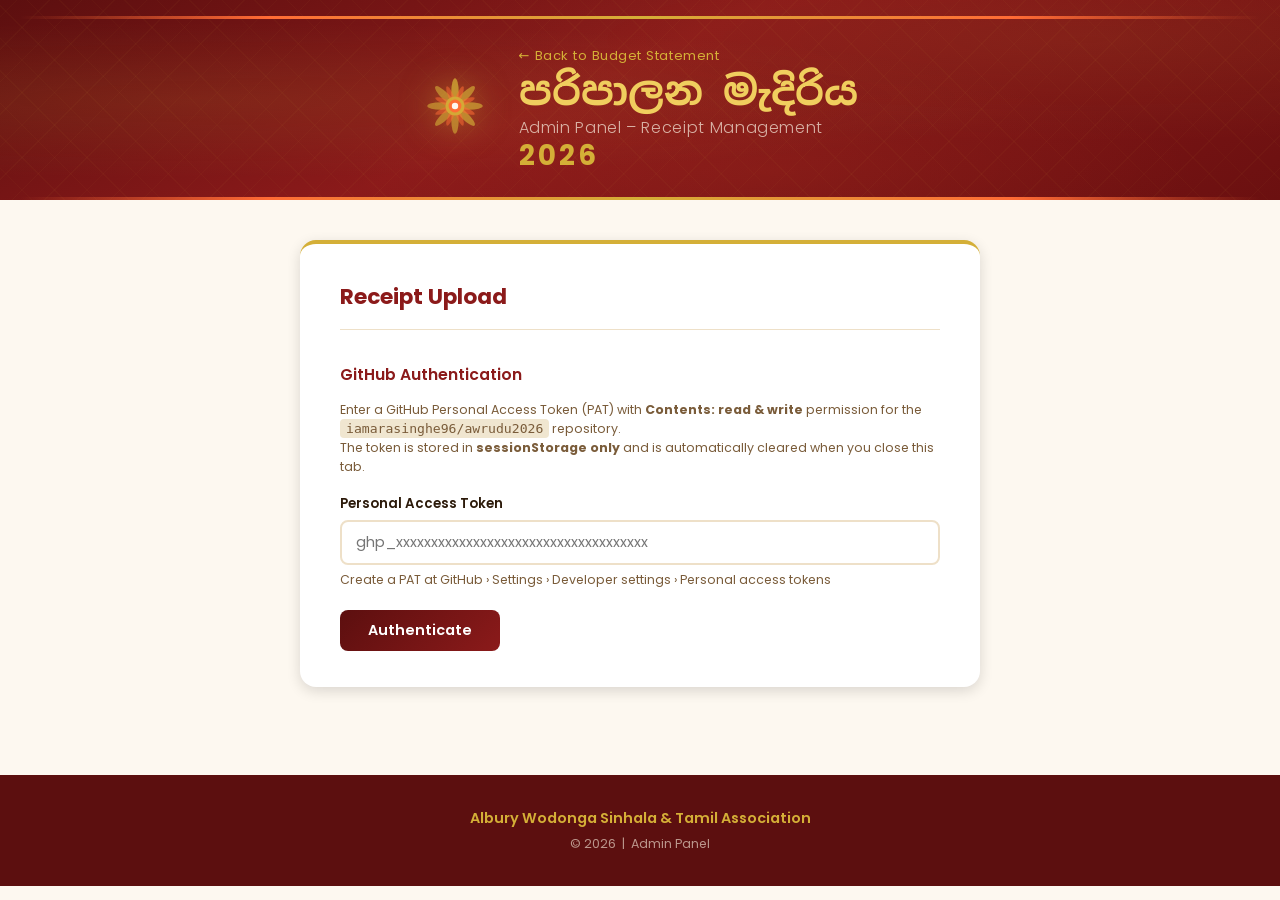
==== admin.html @ 755673e3 "Add Awrudu 2026 budget statement webtool - index.html: Full budget statement with income (51 rows, $" ====
<!DOCTYPE html>
<html lang="en">
<head>
  <meta charset="UTF-8">
  <meta name="viewport" content="width=device-width, initial-scale=1.0">
  <title>Admin Panel – Awrudu 2026 Budget</title>
  <meta name="description" content="Admin panel for uploading receipts to the Awrudu 2026 budget statement">
  <meta name="robots" content="noindex, nofollow">

  <!-- Google Fonts -->
  <link rel="preconnect" href="https://fonts.googleapis.com">
  <link rel="preconnect" href="https://fonts.gstatic.com" crossorigin>
  <link href="https://fonts.googleapis.com/css2?family=Noto+Sans+Sinhala:wght@400;600;700&family=Poppins:wght@300;400;500;600;700&display=swap" rel="stylesheet">

  <link rel="stylesheet" href="assets/css/style.css">
</head>
<body>

  <!-- ==================== HEADER (compact) ==================== -->
  <header class="site-header compact">
    <div class="header-deco"></div>
    <div class="header-content">

      <div class="event-logo" aria-hidden="true">
        <svg viewBox="0 0 120 120" xmlns="http://www.w3.org/2000/svg">
          <g transform="rotate(0 60 60)">  <ellipse cx="60" cy="34" rx="7" ry="26" fill="#D4AF37" opacity="0.75"/></g>
          <g transform="rotate(45 60 60)"> <ellipse cx="60" cy="34" rx="7" ry="26" fill="#D4AF37" opacity="0.65"/></g>
          <g transform="rotate(90 60 60)"> <ellipse cx="60" cy="34" rx="7" ry="26" fill="#D4AF37" opacity="0.65"/></g>
          <g transform="rotate(135 60 60)"><ellipse cx="60" cy="34" rx="7" ry="26" fill="#D4AF37" opacity="0.65"/></g>
          <g transform="rotate(180 60 60)"><ellipse cx="60" cy="34" rx="7" ry="26" fill="#D4AF37" opacity="0.60"/></g>
          <g transform="rotate(225 60 60)"><ellipse cx="60" cy="34" rx="7" ry="26" fill="#D4AF37" opacity="0.60"/></g>
          <g transform="rotate(270 60 60)"><ellipse cx="60" cy="34" rx="7" ry="26" fill="#D4AF37" opacity="0.60"/></g>
          <g transform="rotate(315 60 60)"><ellipse cx="60" cy="34" rx="7" ry="26" fill="#D4AF37" opacity="0.60"/></g>
          <g transform="rotate(22.5 60 60)"> <ellipse cx="60" cy="40" rx="5" ry="20" fill="#FF6B35" opacity="0.55"/></g>
          <g transform="rotate(67.5 60 60)"> <ellipse cx="60" cy="40" rx="5" ry="20" fill="#FF6B35" opacity="0.55"/></g>
          <g transform="rotate(112.5 60 60)"><ellipse cx="60" cy="40" rx="5" ry="20" fill="#FF6B35" opacity="0.55"/></g>
          <g transform="rotate(157.5 60 60)"><ellipse cx="60" cy="40" rx="5" ry="20" fill="#FF6B35" opacity="0.50"/></g>
          <g transform="rotate(202.5 60 60)"><ellipse cx="60" cy="40" rx="5" ry="20" fill="#FF6B35" opacity="0.50"/></g>
          <g transform="rotate(247.5 60 60)"><ellipse cx="60" cy="40" rx="5" ry="20" fill="#FF6B35" opacity="0.50"/></g>
          <g transform="rotate(292.5 60 60)"><ellipse cx="60" cy="40" rx="5" ry="20" fill="#FF6B35" opacity="0.50"/></g>
          <g transform="rotate(337.5 60 60)"><ellipse cx="60" cy="40" rx="5" ry="20" fill="#FF6B35" opacity="0.50"/></g>
          <circle cx="60" cy="60" r="18" fill="#D4AF37" opacity="0.90"/>
          <circle cx="60" cy="60" r="12" fill="#FF6B35" opacity="0.95"/>
          <circle cx="60" cy="60" r="6"  fill="#FDF8F0"/>
        </svg>
      </div>

      <div class="header-text">
        <a href="index.html" class="back-link">&#8592; Back to Budget Statement</a>
        <h1 class="event-title">
          <span class="sinhala">පරිපාලන මැදිරිය</span>
          <span class="english">Admin Panel – Receipt Management</span>
        </h1>
        <p class="event-year">2026</p>
      </div>

    </div>
    <div class="header-deco bottom"></div>
  </header>

  <!-- ==================== MAIN ====================  -->
  <main class="admin-container">
    <div class="admin-card">
      <h2>Receipt Upload</h2>

      <!-- ---- AUTH SECTION ---- -->
      <section class="auth-section" id="auth-section" aria-labelledby="auth-heading">
        <h3 id="auth-heading">GitHub Authentication</h3>
        <p class="hint" style="margin-bottom:16px;line-height:1.5;">
          Enter a GitHub Personal Access Token (PAT) with
          <strong>Contents: read &amp; write</strong> permission for the
          <code style="background:#F0E6D0;padding:2px 6px;border-radius:4px;font-size:0.82rem;">iamarasinghe96/awrudu2026</code>
          repository.
          <br>
          The token is stored in <strong>sessionStorage only</strong> and is
          automatically cleared when you close this tab.
        </p>

        <div class="form-group">
          <label for="pat-input">Personal Access Token</label>
          <input
            type="password"
            id="pat-input"
            placeholder="ghp_xxxxxxxxxxxxxxxxxxxxxxxxxxxxxxxxxxxx"
            autocomplete="off"
            spellcheck="false"
            aria-describedby="pat-hint"
          />
          <p id="pat-hint" class="hint">
            Create a PAT at GitHub &rsaquo; Settings &rsaquo; Developer settings &rsaquo; Personal access tokens
          </p>
        </div>

        <button id="auth-btn" class="btn-primary" type="button">Authenticate</button>
        <div id="auth-status" class="status-msg" role="status" aria-live="polite"></div>
      </section>

      <!-- ---- UPLOAD SECTION (shown after auth) ---- -->
      <section class="upload-section hidden" id="upload-section" aria-labelledby="upload-heading">
        <h3 id="upload-heading">Upload a Receipt</h3>
        <p class="hint" style="margin-bottom:16px;">
          Select the transaction, then choose or drag the receipt file.
          The file is saved to the <code style="background:#F0E6D0;padding:1px 5px;border-radius:3px;">receipts/</code>
          folder in the repository.
        </p>

        <!-- Transaction picker -->
        <div class="form-group">
          <label for="transaction-select">Transaction</label>
          <select id="transaction-select" aria-describedby="tx-hint">
            <option value="">— Loading transactions… —</option>
          </select>
          <p id="tx-hint" class="hint">Only expense (Credit) transactions are shown here.</p>
        </div>

        <!-- File drop zone -->
        <div class="form-group">
          <label for="receipt-file">Receipt File</label>
          <div class="file-drop-zone" id="file-drop-zone" role="button" aria-label="File upload area – click or drag file here">
            <input
              type="file"
              id="receipt-file"
              accept=".pdf,.jpg,.jpeg,.png,.webp"
              aria-label="Choose receipt file"
            />
            <p><strong>Click to browse</strong> or drag &amp; drop a file here</p>
            <p class="hint">Accepted: PDF, JPG, PNG, WebP &nbsp;&bull;&nbsp; Max size: 25 MB</p>
          </div>
          <div id="file-preview" class="file-preview hidden" aria-live="polite"></div>
        </div>

        <!-- Target path display -->
        <div class="form-group">
          <label>File will be saved as</label>
          <code id="target-filename" class="filename-display" aria-live="polite">—</code>
        </div>

        <button id="upload-btn" class="btn-primary" type="button" disabled>Upload Receipt</button>
        <div id="upload-status" class="status-msg" role="status" aria-live="polite"></div>

        <hr class="admin-divider">

        <!-- Existing receipts list -->
        <h3>Uploaded Receipts</h3>
        <div id="existing-receipts-list" aria-live="polite">
          <p class="hint">No receipts loaded yet.</p>
        </div>

        <hr class="admin-divider">
        <button id="signout-btn" class="btn-secondary" type="button">Sign Out</button>
      </section>

    </div><!-- /.admin-card -->
  </main>

  <!-- ==================== FOOTER ==================== -->
  <footer class="site-footer">
    <div class="footer-content">
      <p class="footer-org">Albury Wodonga Sinhala &amp; Tamil Association</p>
      <p class="footer-copy">&copy; 2026 &nbsp;|&nbsp; Admin Panel</p>
    </div>
  </footer>

  <script src="assets/js/admin.js"></script>
</body>
</html>
---- assets/css/style.css ----
/* =============================================================
   Albury Wodonga Awrudu 2026 – Stylesheet
   Sri Lankan New Year Festival Theme
   ============================================================= */

/* ---- CSS Custom Properties --------------------------------- */
:root {
  /* Brand */
  --clr-maroon:        #8B1A1A;
  --clr-maroon-dark:   #5C0F0F;
  --clr-maroon-deep:   #1C0505;
  --clr-gold:          #D4AF37;
  --clr-gold-light:    #F0CE5E;
  --clr-gold-muted:    #A88B20;
  --clr-saffron:       #FF6B35;

  /* Surfaces */
  --clr-cream:         #FDF8F0;
  --clr-cream-dark:    #EEE0C8;
  --clr-white:         #FFFFFF;

  /* Text */
  --clr-text:          #2C1A0A;
  --clr-text-muted:    #7A5C3A;
  --clr-text-light:    #FAF0E0;

  /* Semantic */
  --clr-income:        #1B5E20;
  --clr-income-bg:     #E8F5E9;
  --clr-expense:       #B71C1C;
  --clr-expense-bg:    #FFEBEE;
  --clr-surplus:       #1565C0;
  --clr-surplus-bg:    #E3F2FD;

  /* Typography */
  --font-body:     'Poppins', 'Segoe UI', system-ui, sans-serif;
  --font-sinhala:  'Noto Sans Sinhala', sans-serif;
  --font-mono:     'Courier New', Courier, monospace;

  /* Layout */
  --container-max: 1140px;
  --radius-sm:     4px;
  --radius-md:     8px;
  --radius-lg:     16px;

  /* Shadows */
  --shadow-sm: 0 1px 3px rgba(0,0,0,0.12);
  --shadow-md: 0 4px 14px rgba(0,0,0,0.14);
  --shadow-lg: 0 8px 28px rgba(0,0,0,0.20);
}

/* ---- Reset ------------------------------------------------- */
*, *::before, *::after { box-sizing: border-box; margin: 0; padding: 0; }
html { scroll-behavior: smooth; }

body {
  font-family: var(--font-body);
  background: var(--clr-cream);
  color: var(--clr-text);
  line-height: 1.6;
  font-size: 15px;
  min-height: 100vh;
}
body.modal-open { overflow: hidden; }

/* ---- Site Header ------------------------------------------- */
.site-header {
  background: linear-gradient(155deg, var(--clr-maroon-dark) 0%, var(--clr-maroon) 45%, #6B1010 100%);
  color: var(--clr-text-light);
  position: relative;
  overflow: hidden;
  padding: 28px 20px 0;
  text-align: center;
}

/* Background kolam / trellis pattern */
.site-header::before {
  content: '';
  position: absolute;
  inset: 0;
  background-image:
    radial-gradient(ellipse at 15% 50%, rgba(212,175,55,0.10) 0%, transparent 55%),
    radial-gradient(ellipse at 85% 20%, rgba(212,175,55,0.07) 0%, transparent 45%),
    radial-gradient(ellipse at 60% 85%, rgba(255,107,53,0.07) 0%, transparent 40%);
  pointer-events: none;
}

.site-header::after {
  content: '';
  position: absolute;
  inset: 0;
  background-image:
    repeating-linear-gradient(45deg,  transparent, transparent 22px, rgba(212,175,55,0.035) 22px, rgba(212,175,55,0.035) 23px),
    repeating-linear-gradient(-45deg, transparent, transparent 22px, rgba(212,175,55,0.035) 22px, rgba(212,175,55,0.035) 23px);
  pointer-events: none;
}

.header-deco {
  width: 100%;
  height: 3px;
  background: linear-gradient(90deg, transparent 0%, var(--clr-saffron) 20%, var(--clr-gold) 50%, var(--clr-saffron) 80%, transparent 100%);
  position: relative;
  z-index: 1;
}
.header-deco.bottom { margin-top: 28px; }

.header-content {
  display: flex;
  align-items: center;
  justify-content: center;
  gap: 32px;
  max-width: var(--container-max);
  margin: 0 auto;
  padding: 24px 0 0;
  position: relative;
  z-index: 1;
}

.event-logo {
  width: 110px;
  height: 110px;
  flex-shrink: 0;
  filter: drop-shadow(0 0 16px rgba(212,175,55,0.55));
}
.event-logo svg { width: 100%; height: 100%; }

.header-text { text-align: left; }

.event-location {
  font-size: 0.78rem;
  letter-spacing: 0.25em;
  text-transform: uppercase;
  color: var(--clr-gold);
  font-weight: 600;
  margin-bottom: 4px;
}

.event-title {
  font-size: clamp(1.3rem, 3.5vw, 2rem);
  line-height: 1.15;
  margin-bottom: 4px;
}
.event-title .sinhala {
  font-family: var(--font-sinhala);
  color: var(--clr-gold-light);
  display: block;
  font-size: clamp(1.5rem, 4vw, 2.5rem);
  font-weight: 700;
}
.event-title .english {
  font-size: clamp(0.8rem, 1.8vw, 1rem);
  color: rgba(250,240,224,0.70);
  font-weight: 300;
  letter-spacing: 0.04em;
}

.event-year {
  font-size: clamp(1.8rem, 5vw, 3rem);
  font-weight: 700;
  color: var(--clr-gold);
  line-height: 1;
  letter-spacing: 0.12em;
  margin-top: 4px;
}

.event-subtitle {
  font-size: 0.78rem;
  letter-spacing: 0.18em;
  text-transform: uppercase;
  color: rgba(250,240,224,0.55);
  margin-top: 4px;
}

/* ---- Summary Banner ---------------------------------------- */
.summary-banner {
  background: linear-gradient(90deg, var(--clr-maroon-dark), var(--clr-maroon-deep) 60%, var(--clr-maroon-dark));
  display: flex;
  align-items: stretch;
  justify-content: center;
  flex-wrap: wrap;
  padding: 0;
  border-bottom: 3px solid rgba(212,175,55,0.25);
}

.summary-card {
  display: flex;
  align-items: center;
  gap: 14px;
  padding: 18px 36px;
  flex: 1;
  min-width: 200px;
  justify-content: center;
}
.summary-divider {
  width: 1px;
  background: rgba(212,175,55,0.2);
  align-self: stretch;
  margin: 12px 0;
}

.card-icon {
  font-size: 1.25rem;
  width: 42px;
  height: 42px;
  border-radius: 50%;
  display: flex;
  align-items: center;
  justify-content: center;
  font-weight: 700;
  flex-shrink: 0;
}
.income-card  .card-icon { background: rgba(46,125,50,0.20);  color: #81C784; }
.expense-card .card-icon { background: rgba(183,28,28,0.20);  color: #E57373; }
.surplus-card .card-icon { background: rgba(212,175,55,0.18); color: var(--clr-gold); }

.card-body { display: flex; flex-direction: column; }
.card-label {
  font-size: 0.68rem;
  text-transform: uppercase;
  letter-spacing: 0.14em;
  color: rgba(250,240,224,0.55);
  font-weight: 600;
}
.card-amount {
  font-size: 1.55rem;
  font-weight: 700;
  color: var(--clr-text-light);
  font-variant-numeric: tabular-nums;
  line-height: 1.2;
}
.surplus-amount { color: var(--clr-gold-light) !important; }

/* ---- Main Container ---------------------------------------- */
.container {
  max-width: var(--container-max);
  margin: 0 auto;
  padding: 40px 20px;
  display: flex;
  flex-direction: column;
  gap: 40px;
}

/* ---- Table Sections ---------------------------------------- */
.table-section {
  background: var(--clr-white);
  border-radius: var(--radius-lg);
  box-shadow: var(--shadow-md);
  overflow: hidden;
  border: 1px solid var(--clr-cream-dark);
}

.section-header {
  display: flex;
  align-items: center;
  gap: 12px;
  padding: 18px 24px;
  background: var(--clr-cream);
  border-bottom: 2px solid var(--clr-cream-dark);
}
.section-badge {
  font-size: 0.65rem;
  font-weight: 700;
  letter-spacing: 0.12em;
  padding: 3px 10px;
  border-radius: 20px;
  text-transform: uppercase;
}
.debit-badge  { background: var(--clr-income-bg);  color: var(--clr-income);  border: 1px solid rgba(27,94,32,0.25); }
.credit-badge { background: var(--clr-expense-bg); color: var(--clr-expense); border: 1px solid rgba(183,28,28,0.25); }

.section-header h2 {
  font-size: 1.05rem;
  font-weight: 600;
  color: var(--clr-maroon);
}

/* ---- Data Table -------------------------------------------- */
.table-wrapper {
  overflow-x: auto;
  -webkit-overflow-scrolling: touch;
}

.data-table {
  width: 100%;
  border-collapse: collapse;
  font-size: 0.875rem;
}

/* Gold-maroon header */
.data-table thead tr {
  background: linear-gradient(90deg, #7A1515, var(--clr-maroon), #9B2020);
}
.data-table thead th {
  padding: 10px 14px;
  text-align: left;
  font-weight: 600;
  font-size: 0.73rem;
  letter-spacing: 0.09em;
  text-transform: uppercase;
  color: var(--clr-gold-light);
  white-space: nowrap;
}

.amount-col { text-align: right !important; }
.receipt-col { text-align: center !important; width: 130px; }

/* Body rows */
.data-table tbody tr {
  border-bottom: 1px solid #F2E8D8;
  transition: background 0.12s;
}
.data-table tbody tr:nth-child(even) { background: #FDFAF4; }
.data-table tbody tr:hover           { background: #FFF3E0; }

.data-table tbody td {
  padding: 10px 14px;
  vertical-align: middle;
  color: var(--clr-text);
}
.data-table tbody td.amount-col {
  font-family: var(--font-mono);
  font-size: 0.9rem;
  font-weight: 600;
  color: var(--clr-maroon);
  white-space: nowrap;
}
.data-table td.notes {
  font-size: 0.8rem;
  color: var(--clr-text-muted);
}

/* Footer rows */
.data-table tfoot tr.total-row {
  background: var(--clr-cream-dark);
  border-top: 2px solid var(--clr-gold-muted);
}
.data-table tfoot td {
  padding: 10px 14px;
  font-size: 0.9rem;
}
.data-table tfoot .total-row .amount-col {
  font-family: var(--font-mono);
  font-size: 1rem;
  color: var(--clr-maroon);
}
.data-table tfoot tr.surplus-row {
  background: linear-gradient(90deg, rgba(212,175,55,0.08), rgba(212,175,55,0.04));
  border-top: 1px solid rgba(212,175,55,0.35);
}
.data-table tfoot .surplus-row .amount-col {
  font-family: var(--font-mono);
  font-size: 1.05rem;
  color: var(--clr-maroon);
  font-weight: 700;
}

.loading-cell {
  text-align: center !important;
  color: var(--clr-text-muted);
  padding: 32px !important;
  font-style: italic;
}

/* ---- Receipt Button ---------------------------------------- */
.btn-receipt {
  background: linear-gradient(135deg, #1B5E20, #2E7D32);
  color: #fff;
  border: none;
  border-radius: 20px;
  padding: 5px 14px;
  font-size: 0.74rem;
  font-weight: 600;
  cursor: pointer;
  letter-spacing: 0.04em;
  transition: all 0.18s;
  white-space: nowrap;
  font-family: var(--font-body);
  box-shadow: 0 2px 6px rgba(27,94,32,0.2);
}
.btn-receipt:hover {
  background: linear-gradient(135deg, #2E7D32, #43A047);
  transform: translateY(-1px);
  box-shadow: 0 4px 10px rgba(27,94,32,0.3);
}
.btn-receipt:active { transform: translateY(0); }

.badge-pending {
  background: #F0E8D8;
  color: var(--clr-text-muted);
  border-radius: 20px;
  padding: 4px 12px;
  font-size: 0.70rem;
  font-weight: 500;
  letter-spacing: 0.04em;
  display: inline-block;
}

/* ---- Modal ------------------------------------------------- */
.modal {
  display: none;
  position: fixed;
  inset: 0;
  z-index: 1000;
  align-items: center;
  justify-content: center;
}
.modal.active { display: flex; }

.modal-backdrop {
  position: absolute;
  inset: 0;
  background: rgba(20, 3, 3, 0.82);
  backdrop-filter: blur(5px);
}

.modal-content {
  position: relative;
  z-index: 1001;
  background: var(--clr-white);
  border-radius: var(--radius-lg);
  box-shadow: var(--shadow-lg);
  width: min(920px, 96vw);
  max-height: 93vh;
  display: flex;
  flex-direction: column;
  overflow: hidden;
  border-top: 4px solid var(--clr-gold);
}

.modal-header {
  display: flex;
  align-items: center;
  justify-content: space-between;
  padding: 14px 20px;
  background: var(--clr-cream);
  border-bottom: 1px solid var(--clr-cream-dark);
}
.modal-header h3 {
  font-size: 0.95rem;
  color: var(--clr-maroon);
  font-weight: 600;
  flex: 1;
  margin-right: 12px;
  overflow: hidden;
  text-overflow: ellipsis;
  white-space: nowrap;
}
.modal-close {
  background: none;
  border: none;
  font-size: 1.5rem;
  line-height: 1;
  cursor: pointer;
  color: var(--clr-text-muted);
  width: 32px;
  height: 32px;
  display: flex;
  align-items: center;
  justify-content: center;
  border-radius: var(--radius-sm);
  flex-shrink: 0;
  transition: background 0.15s, color 0.15s;
}
.modal-close:hover { background: var(--clr-cream-dark); color: var(--clr-maroon); }

.modal-body {
  flex: 1;
  overflow: auto;
  padding: 12px;
  min-height: 320px;
  display: flex;
  align-items: center;
  justify-content: center;
  background: #F5F5F5;
}

.receipt-frame {
  width: 100%;
  height: 66vh;
  border: none;
  display: block;
  border-radius: var(--radius-sm);
}
.receipt-image {
  max-width: 100%;
  max-height: 66vh;
  object-fit: contain;
  display: block;
  border-radius: var(--radius-md);
  box-shadow: var(--shadow-sm);
}

.receipt-not-found {
  text-align: center;
  color: var(--clr-text-muted);
  padding: 32px;
}
.receipt-not-found p { margin-bottom: 8px; }
.receipt-not-found .hint {
  font-size: 0.78rem;
  font-family: var(--font-mono);
  background: var(--clr-cream);
  padding: 3px 8px;
  border-radius: var(--radius-sm);
  display: inline-block;
}

.loading-spinner {
  width: 44px;
  height: 44px;
  border: 3px solid var(--clr-cream-dark);
  border-top-color: var(--clr-gold);
  border-radius: 50%;
  animation: spin 0.75s linear infinite;
}
@keyframes spin { to { transform: rotate(360deg); } }

.modal-footer {
  padding: 12px 20px;
  border-top: 1px solid var(--clr-cream-dark);
  display: flex;
  gap: 8px;
  align-items: center;
  background: var(--clr-cream);
}

/* ---- Shared Buttons ---------------------------------------- */
.btn {
  padding: 8px 20px;
  border-radius: var(--radius-md);
  font-family: var(--font-body);
  font-size: 0.875rem;
  font-weight: 500;
  cursor: pointer;
  border: none;
  text-decoration: none;
  display: inline-flex;
  align-items: center;
  gap: 6px;
  transition: all 0.15s;
}
.btn-download {
  background: linear-gradient(135deg, var(--clr-maroon-dark), var(--clr-maroon));
  color: #fff;
}
.btn-download:hover { opacity: 0.88; transform: translateY(-1px); }
.btn-close-modal { background: var(--clr-cream-dark); color: var(--clr-text); }
.btn-close-modal:hover { background: #DDD0B8; }
.hidden { display: none !important; }

/* ---- Footer ------------------------------------------------ */
.site-footer {
  background: var(--clr-maroon-dark);
  color: rgba(250,240,224,0.60);
  text-align: center;
  padding: 32px 20px;
  margin-top: 48px;
}
.footer-content {
  max-width: var(--container-max);
  margin: 0 auto;
  display: flex;
  flex-direction: column;
  gap: 4px;
  align-items: center;
}
.footer-org  { color: var(--clr-gold); font-weight: 600; font-size: 0.9rem; }
.footer-copy { font-size: 0.78rem; }
.admin-link {
  font-size: 0.7rem;
  color: rgba(212,175,55,0.40);
  text-decoration: none;
  margin-top: 10px;
  letter-spacing: 0.12em;
  text-transform: uppercase;
  transition: color 0.15s;
}
.admin-link:hover { color: var(--clr-gold); }

/* ---- Admin Page -------------------------------------------- */
.admin-container {
  max-width: 720px;
  margin: 0 auto;
  padding: 40px 20px;
}
.admin-card {
  background: var(--clr-white);
  border-radius: var(--radius-lg);
  box-shadow: var(--shadow-md);
  padding: 36px 40px;
  border-top: 4px solid var(--clr-gold);
}
.admin-card h2 {
  color: var(--clr-maroon);
  font-size: 1.35rem;
  margin-bottom: 28px;
  padding-bottom: 14px;
  border-bottom: 1px solid var(--clr-cream-dark);
}
.admin-card h3 {
  color: var(--clr-maroon);
  font-size: 0.98rem;
  margin-bottom: 14px;
  font-weight: 600;
}

.auth-section, .upload-section { padding-top: 4px; }

.form-group { margin-bottom: 20px; }
.form-group label {
  display: block;
  font-size: 0.83rem;
  font-weight: 600;
  color: var(--clr-text);
  margin-bottom: 6px;
}
.form-group input[type="password"],
.form-group input[type="text"],
.form-group select {
  width: 100%;
  padding: 10px 14px;
  border: 2px solid var(--clr-cream-dark);
  border-radius: var(--radius-md);
  font-family: var(--font-body);
  font-size: 0.9rem;
  color: var(--clr-text);
  background: var(--clr-white);
  transition: border-color 0.15s;
  outline: none;
}
.form-group input:focus,
.form-group select:focus { border-color: var(--clr-gold-muted); }

.hint { font-size: 0.78rem; color: var(--clr-text-muted); margin-top: 5px; }

.file-drop-zone {
  border: 2px dashed var(--clr-gold-muted);
  border-radius: var(--radius-md);
  padding: 28px 20px;
  text-align: center;
  cursor: pointer;
  transition: all 0.2s;
  background: var(--clr-cream);
  position: relative;
}
.file-drop-zone:hover,
.file-drop-zone.drag-over {
  background: rgba(212,175,55,0.07);
  border-color: var(--clr-gold);
}
.file-drop-zone input[type="file"] {
  position: absolute;
  inset: 0;
  width: 100%;
  height: 100%;
  opacity: 0;
  cursor: pointer;
}
.file-drop-zone p { color: var(--clr-text-muted); font-size: 0.85rem; pointer-events: none; }

.file-preview {
  margin-top: 12px;
  padding: 14px;
  background: var(--clr-cream);
  border-radius: var(--radius-md);
  border: 1px solid var(--clr-cream-dark);
}
.file-preview img {
  max-width: 200px;
  max-height: 150px;
  border-radius: var(--radius-sm);
  border: 1px solid var(--clr-cream-dark);
}

.filename-display {
  display: block;
  background: var(--clr-cream);
  border: 1px solid var(--clr-cream-dark);
  border-radius: var(--radius-sm);
  padding: 8px 12px;
  font-size: 0.85rem;
  color: var(--clr-maroon);
  word-break: break-all;
}

.btn-primary {
  background: linear-gradient(135deg, var(--clr-maroon-dark), var(--clr-maroon));
  color: #fff;
  padding: 10px 28px;
  border-radius: var(--radius-md);
  font-family: var(--font-body);
  font-size: 0.9rem;
  font-weight: 600;
  cursor: pointer;
  border: none;
  transition: all 0.2s;
}
.btn-primary:hover:not(:disabled) {
  transform: translateY(-2px);
  box-shadow: 0 5px 14px rgba(139,26,26,0.30);
}
.btn-primary:disabled { opacity: 0.45; cursor: not-allowed; }

.btn-secondary {
  background: var(--clr-cream-dark);
  color: var(--clr-text);
  padding: 10px 28px;
  border-radius: var(--radius-md);
  font-family: var(--font-body);
  font-size: 0.9rem;
  font-weight: 600;
  cursor: pointer;
  border: none;
  transition: background 0.2s;
}
.btn-secondary:hover { background: #D8C8AA; }

.status-msg {
  margin-top: 14px;
  padding: 12px 16px;
  border-radius: var(--radius-md);
  font-size: 0.875rem;
  line-height: 1.4;
}
.status-msg.success { background: var(--clr-income-bg);  color: var(--clr-income);  border: 1px solid rgba(27,94,32,0.2); }
.status-msg.error   { background: var(--clr-expense-bg); color: var(--clr-expense); border: 1px solid rgba(183,28,28,0.2); }
.status-msg.info    { background: var(--clr-surplus-bg); color: var(--clr-surplus); border: 1px solid rgba(21,101,192,0.2); }
.status-msg:empty   { display: none; }

.admin-divider { border: none; border-top: 1px solid var(--clr-cream-dark); margin: 24px 0; }

.receipts-list { display: flex; flex-direction: column; gap: 8px; }
.receipt-item {
  display: flex;
  align-items: center;
  gap: 12px;
  padding: 9px 14px;
  background: var(--clr-cream);
  border-radius: var(--radius-md);
  border: 1px solid var(--clr-cream-dark);
  font-size: 0.84rem;
}
.receipt-item .receipt-name {
  flex: 1;
  font-family: var(--font-mono);
  font-size: 0.8rem;
  color: var(--clr-maroon);
}
.receipt-item a {
  color: var(--clr-maroon);
  text-decoration: none;
  font-weight: 500;
}
.receipt-item a:hover { text-decoration: underline; }

.back-link {
  display: inline-block;
  color: var(--clr-gold);
  text-decoration: none;
  font-size: 0.82rem;
  letter-spacing: 0.04em;
  transition: color 0.15s;
  margin-bottom: 2px;
}
.back-link:hover { color: var(--clr-gold-light); }

.site-header.compact { padding: 16px 20px 0; }
.site-header.compact .event-logo { width: 64px; height: 64px; }
.site-header.compact .event-title { font-size: clamp(0.95rem, 2.5vw, 1.3rem); }
.site-header.compact .event-year  { font-size: clamp(1.2rem, 3vw, 1.7rem); }

/* ---- Responsive ------------------------------------------- */
@media (max-width: 768px) {
  .header-content  { flex-direction: column; gap: 14px; }
  .header-text     { text-align: center; }
  .summary-banner  { flex-direction: column; gap: 0; padding: 0; }
  .summary-divider { width: 80%; height: 1px; margin: 0 auto; background: rgba(212,175,55,0.18); }
  .summary-card    { padding: 14px 20px; min-width: unset; width: 100%; }
  .container       { padding: 24px 12px; gap: 24px; }
  .section-header  { padding: 14px 16px; }
  .data-table      { font-size: 0.78rem; }
  .data-table thead th,
  .data-table tbody td,
  .data-table tfoot td { padding: 8px 10px; }
  .admin-card      { padding: 24px 20px; }
  .modal-content   { width: 100vw; max-height: 100vh; border-radius: 0; border-top-width: 3px; }
  .receipt-frame   { height: calc(100vh - 140px); }
  .receipt-image   { max-height: calc(100vh - 140px); }
}

@media (max-width: 480px) {
  .data-table    { font-size: 0.72rem; }
  .btn-receipt   { padding: 4px 10px; font-size: 0.68rem; }
  .card-amount   { font-size: 1.25rem; }
  .receipt-col   { width: 100px; }
}

@media print {
  .site-header { -webkit-print-color-adjust: exact; print-color-adjust: exact; }
  .modal, .admin-link, .modal-footer { display: none !important; }
  .table-wrapper { overflow: visible; }
  .btn-receipt   { display: none; }
  .data-table    { font-size: 9pt; }
  body           { background: white; font-size: 9pt; }
}
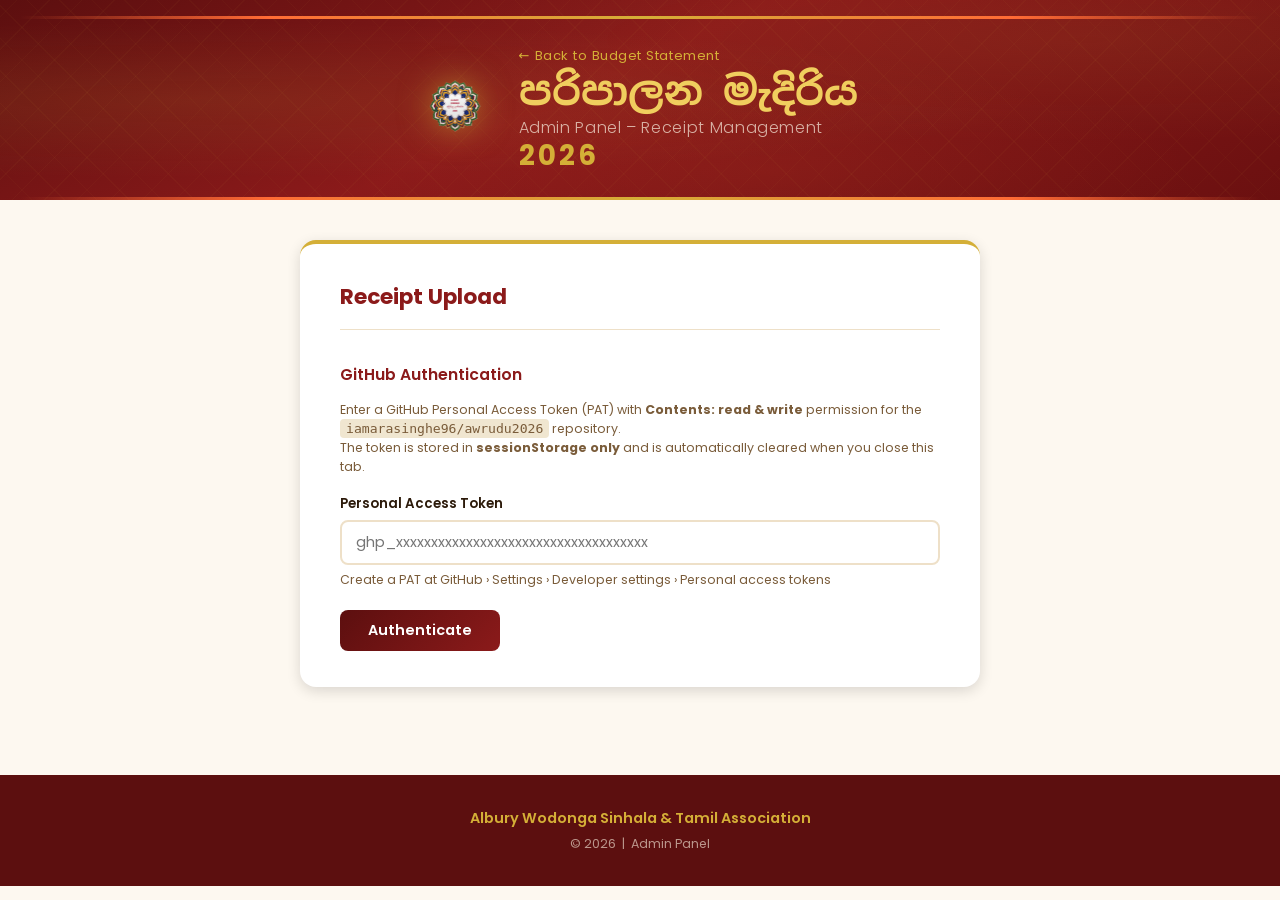
==== commit 21e65555: "Fix logo replacement and center-align summary cards - Fix logo: previous script matched the placehol" ====
--- a/admin.html
+++ b/admin.html
@@ -21,28 +21,23 @@
     <div class="header-deco"></div>
     <div class="header-content">
 
+      <!--
+      ╔══════════════════════════════════════════════════════════╗
+      ║  EVENT LOGO PLACEHOLDER                                 ║
+      ║  To replace the lotus SVG with your own logo image:     ║
+      ║  1. Convert your image to Base64 (e.g. base64encode.io) ║
+      ║  2. Delete the <svg>...</svg> block inside this div     ║
+      ║  3. Paste this tag in its place (swap PASTE_BASE64):    ║
+      ║     <img src="[data-uri]"       ║
+      ║          alt="Awrudu 2026 Logo"                         ║
+      ║          style="width:100%;height:100%;                 ║
+      ║                 object-fit:contain;">                   ║
+      ╚══════════════════════════════════════════════════════════╝
+      -->
       <div class="event-logo" aria-hidden="true">
-        <svg viewBox="0 0 120 120" xmlns="http://www.w3.org/2000/svg">
-          <g transform="rotate(0 60 60)">  <ellipse cx="60" cy="34" rx="7" ry="26" fill="#D4AF37" opacity="0.75"/></g>
-          <g transform="rotate(45 60 60)"> <ellipse cx="60" cy="34" rx="7" ry="26" fill="#D4AF37" opacity="0.65"/></g>
-          <g transform="rotate(90 60 60)"> <ellipse cx="60" cy="34" rx="7" ry="26" fill="#D4AF37" opacity="0.65"/></g>
-          <g transform="rotate(135 60 60)"><ellipse cx="60" cy="34" rx="7" ry="26" fill="#D4AF37" opacity="0.65"/></g>
-          <g transform="rotate(180 60 60)"><ellipse cx="60" cy="34" rx="7" ry="26" fill="#D4AF37" opacity="0.60"/></g>
-          <g transform="rotate(225 60 60)"><ellipse cx="60" cy="34" rx="7" ry="26" fill="#D4AF37" opacity="0.60"/></g>
-          <g transform="rotate(270 60 60)"><ellipse cx="60" cy="34" rx="7" ry="26" fill="#D4AF37" opacity="0.60"/></g>
-          <g transform="rotate(315 60 60)"><ellipse cx="60" cy="34" rx="7" ry="26" fill="#D4AF37" opacity="0.60"/></g>
-          <g transform="rotate(22.5 60 60)"> <ellipse cx="60" cy="40" rx="5" ry="20" fill="#FF6B35" opacity="0.55"/></g>
-          <g transform="rotate(67.5 60 60)"> <ellipse cx="60" cy="40" rx="5" ry="20" fill="#FF6B35" opacity="0.55"/></g>
-          <g transform="rotate(112.5 60 60)"><ellipse cx="60" cy="40" rx="5" ry="20" fill="#FF6B35" opacity="0.55"/></g>
-          <g transform="rotate(157.5 60 60)"><ellipse cx="60" cy="40" rx="5" ry="20" fill="#FF6B35" opacity="0.50"/></g>
-          <g transform="rotate(202.5 60 60)"><ellipse cx="60" cy="40" rx="5" ry="20" fill="#FF6B35" opacity="0.50"/></g>
-          <g transform="rotate(247.5 60 60)"><ellipse cx="60" cy="40" rx="5" ry="20" fill="#FF6B35" opacity="0.50"/></g>
-          <g transform="rotate(292.5 60 60)"><ellipse cx="60" cy="40" rx="5" ry="20" fill="#FF6B35" opacity="0.50"/></g>
-          <g transform="rotate(337.5 60 60)"><ellipse cx="60" cy="40" rx="5" ry="20" fill="#FF6B35" opacity="0.50"/></g>
-          <circle cx="60" cy="60" r="18" fill="#D4AF37" opacity="0.90"/>
-          <circle cx="60" cy="60" r="12" fill="#FF6B35" opacity="0.95"/>
-          <circle cx="60" cy="60" r="6"  fill="#FDF8F0"/>
-        </svg>
+        <img src="[data-uri]